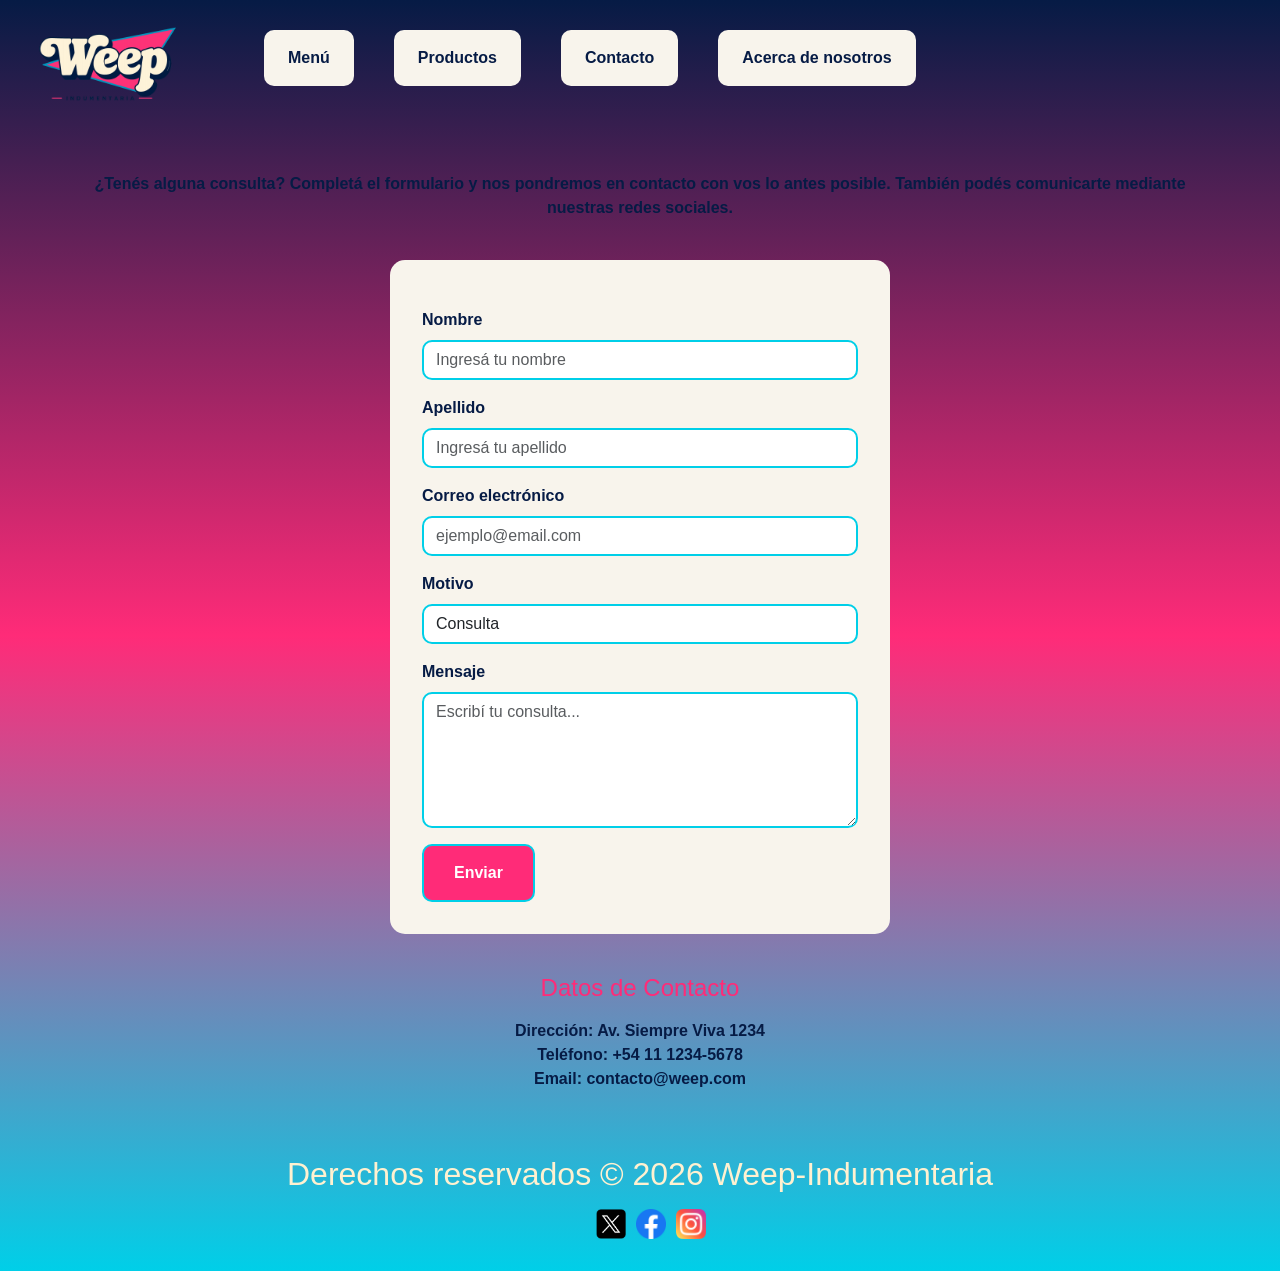
==== Pages/contacto.html @ 95387102 "Primera versión del proyecto Weep Indumentaria" ====
<!DOCTYPE html>
<html lang="en">
<head>
    <meta charset="UTF-8">
    <meta name="viewport" content="width=device-width, initial-scale=1.0">
    <meta name="description" content="Página de contacto de Weep Indumentaria.">
    <meta name="keywords" content="contacto, ropa, consultas, Weep">
    <meta name="author" content="Sebastian Fonteina">
    
    <title>Weep! - Indumentaria</title>
    <link href="https://cdn.jsdelivr.net/npm/bootstrap@5.3.8/dist/css/bootstrap.min.css" rel="stylesheet">
    <link rel="stylesheet" href="../styles/style.css">
    
</head>
<body>
    <header>
        <a href="../index.html">
    
            <img class="logoPrincipal" src="../assets/logo.png" alt="Logo de Weep-Indumentaria">
        
        </a>
        
    
        <nav class="navBarraSuperior"> 
            <ul>
            <li> 
                <a href="./menu.html">Menú</a>
            </li>
            <li> 
                <a href="./galeria.html">Productos</a>
            </li>
            <li> 
                <a href="./contacto.html">Contacto</a>
            </li>
            <li> 
                <a href="./nosotros.html">Acerca de nosotros</a>
            </li>
            
            </ul>

        </nav>
            

</header>

<main class="container contenidoPrincipal">

     <section class="contacto">
        
 <p>

¿Tenés alguna consulta?

Completá el formulario y nos pondremos en contacto con vos lo antes posible.

También podés comunicarte mediante nuestras redes sociales.

</p>
        
    </section>

    <form>

<div class="mb-3">

    <label for="nombre" class="form-label">
        Nombre
    </label>

    <input
        id="nombre"
        type="text"
        class="form-control"
        placeholder="Ingresá tu nombre"
        required>

</div>

<div class="mb-3">

    <label for="apellido" class="form-label">
        Apellido
    </label>

    <input
        id="apellido"
        type="text"
        class="form-control"
        placeholder="Ingresá tu apellido"
        required>

</div>

<div class="mb-3">

    <label for="correo" class="form-label">
        Correo electrónico
    </label>

    <input
        id="correo"
        type="email"
        class="form-control"
        placeholder="ejemplo@email.com"
        required>

</div>

<div class="mb-3">

<label
for="motivo"
class="form-label">

Motivo

</label>

<select
id="motivo"
class="form-control">

<option>Consulta</option>

<option>Compra</option>

<option>Cambio</option>

<option>Devolución</option>

</select>

</div>

<div class="mb-3">

    <label for="mensaje" class="form-label">
        Mensaje
    </label>

    <textarea
        id="mensaje"
        class="form-control"
        rows="5"
        placeholder="Escribí tu consulta..."
        required></textarea>

</div>

<button class="botonPrincipal">

Enviar

</button>

</form>

    <section class="informacion">

        <!-- Datos del local -->
        <h2>Datos de Contacto</h2>
        <p>
            <strong>Dirección:</strong> Av. Siempre Viva 1234<br>
            <strong>Teléfono:</strong> +54 11 1234-5678<br>
            <strong>Email:</strong> contacto@weep.com
            </p>

    </section>

</main>

    <footer>
    
    
        <h2 class="h2">Derechos reservados © 2026 Weep-Indumentaria</h2>
        <nav class="navBarraFooter">
            <ul>
            <li> 
                <a href="" aria-label="" >
                    <img class="footerImagenes" src="../assets/x.png" alt="X">
                </a>
            </li>
            <li> 
                <a href="" aria-label="" >
                    <img class="footerImagenes" src="../assets/facebook.png" alt="Facebook">
                </a>
            </li>
            <li> 
                <a href="" aria-label="" >
                    <img class="footerImagenes" src="../assets/instagram.png" alt="Instagram">
                </a>
            </li>

            </ul>
        </nav>
    </footer>
 
    </body>
</html>
---- styles/style.css ----
*{
    box-sizing: border-box;
    margin: 0;
    padding: 0;
}

:root {

--fondo: #000000;
--principal: #FFF1D0;
--rosa: #FF2B78;
--detalle: #00CFE8;
--sombra: #061B45;

}

header{

    display:flex;
    align-items: center;
    padding:1rem 2rem;
    /* background-color: var(--principal); */
}

.logoPrincipal{
    width: 150px;
    height: auto;
    margin-right: 50px;
    /*border-radius: 10px;
    border: none;
    background-color: var(--principal);*/
}

body{
    background: linear-gradient(
        180deg,
        #061B45,
        #FF2B78,
        #00CFE8
    );


    font-family: Arial, sans-serif;
    
}
footer{

    color: var(--principal);
    padding: 1rem;
    text-align: center;
}
h1{
    
    font-size: 2rem;
    color: var(--rosa);
    margin: 0;
    padding: 0.5rem 0;
}

h2{
    font-family: "Orbitron", sans-serif;
    font-size: 1.5rem;
    color: var(--rosa);
    margin: 0;
    padding: 0.5rem 0;
    text-align: center;
}

p{
    font-family: "Poppins", sans-serif;
    font-size: 1rem;
    color: var(--sombra);
    margin: 0;
    padding: 0.5rem 0;
    text-align: center;
    font-weight: bold;
}

.navBarraSuperior ul{

    display:flex;

    justify-content:center;

    list-style:none;

    gap:2.5rem;

}
.navBarraSuperior a{
    
    display: inline-block;
    background-color:#F8F4EC;
    /*border: 2px solid var(--detalle);*/
    border-radius: 10px;
    padding: 1rem 1.5rem;
    
    text-align: center;
    text-decoration:none;
    color:var(--sombra);
    font-family: "Orbitron", sans-serif;
    font-weight: bold;
    transition: transform 0.3s ease, box-shadow 0.3s ease;
    
}
.navBarraSuperior a:hover{
    background-color:var(--principal);
    color:var(--rosa);
    transform: scale(1.1);
    box-shadow: 0 0px 5px rgb(231, 228, 228);
}
.navBarraFooter ul{

    display:flex;

    justify-content:center;

    list-style:none;


}

.footerImagenes{
    width: 30px;
    height: auto;
    margin-right: 10px;
}
.tarjeta{

    background-color:#F8F4EC;

    /*border:3px solid var(--detalle);*/

    border-radius:15px;

    padding:2rem;

    margin:2rem auto;

    width:80%;

}

.galeria{

    display: grid;

    grid-template-columns: repeat(auto-fit, minmax(250px, 1fr));
    
    gap: 2rem;

    padding: 2rem;

}

.producto{


    border: 2px solid var(--detalle);

    border-radius: 10px;

    padding: 1rem;

    text-align: center;
    
    box-shadow:0 5px 15px rgba(0,0,0,.15);

    transition: transform 0.3s ease, box-shadow 0.3s ease;

    cursor: pointer;
}

.producto img{

    width: 100%;

    height: auto;

    border-radius: 8px;

}

.producto:hover{

    transform: scale(1.05);

}

form{

    width: 500px;
    margin: 2rem auto;
    background-color: #F8F4EC;
    padding: 2rem;
    border-radius: 15px;

}

.form-label{

    display: block;
    margin-top: 1rem;
    color: var(--sombra);
    font-weight: bold;

}

.menuPrincipal{

    width:80%;

    margin:2rem auto;

    text-align:center;

}

.menuGrid{

    display:grid;

    grid-template-columns:repeat(auto-fit,minmax(280px,1fr));

    gap:2rem;

    margin-top:2rem;

}

.menuCard{

    background:#F8F4EC;

    border:3px solid var(--detalle);

    border-radius:15px;

    padding:2rem;

    box-shadow:0 5px 15px rgba(0,0,0,.2);

    transition:.3s;

}

.menuCard:hover{

    transform:translateY(-10px);

}

.menuCard h3{

    color:var(--rosa);

}

.menuCard p{

    color:var(--sombra);

}

.menuCard a{

    display:inline-block;

    margin-top:1rem;

    padding:.8rem 1.5rem;

    background:var(--rosa);

    color:white;

    border-radius:8px;

    text-decoration:none;

}

.menuCard a:hover{

    background:var(--detalle);

}

.bannerPrincipal{

    width:90%;

    margin:2rem auto;

    position:relative;

}

.bannerPrincipal img{

    width:100%;

    height:450px;

    object-fit:cover;

    border-radius:20px;

}

.bannerTexto{

    position:absolute;

    top:50%;

    left:10%;

    transform:translateY(-50%);

}

.bannerTexto h1{

    color:white;

    font-size:3rem;

}

.bannerTexto p{

    color:white;

    margin:1rem 0;

    font-size:1.2rem;

}

.bannerTexto a{

    display:inline-block;

    background:var(--rosa);

    color:white;

    padding:1rem 2rem;

    border-radius:10px;

    text-decoration:none;

    transition:.3s;

}

.bannerTexto a:hover{

    background:var(--detalle);

}

.destacados{

    width:90%;

    margin:4rem auto;

}

.destacados h2{

    margin-bottom:2rem;

}

.contenedorDestacados{

    display:grid;

    grid-template-columns:repeat(auto-fit,minmax(280px,1fr));

    gap:2rem;

}

.productoInicio{

    background:#F8F4EC;

    border:3px solid var(--detalle);

    border-radius:15px;

    overflow:hidden;

    text-align:center;

    box-shadow:0 5px 15px rgba(0,0,0,.2);

    transition:.3s;

}

.productoInicio:hover{

    transform:translateY(-10px);

}

.productoInicio img{

    width:100%;

    height:280px;

    object-fit:cover;

}

.productoInicio h3{

    color:var(--rosa);

    margin-top:1rem;

}

.productoInicio p{

    color:var(--sombra);

}

.productoInicio a{

    display:inline-block;

    margin:1rem;

    padding:.8rem 2rem;

    border-radius:10px;

    background:var(--rosa);

    color:white;

    text-decoration:none;

}

.productoInicio a:hover{

    background:var(--detalle);

}

.contenidoPrincipal{
    
    padding-top: 2rem;

    padding-bottom: 2rem;

}

.botonPrincipal{


background:var(--rosa);

color:white;

font-weight:bold;

padding:15px 30px;

border-radius:10px;

border:2px solid var(--detalle);

transition:.3s;

}

.botonPrincipal:hover{

background:var(--detalle);

color:var(--sombra);

transform:scale(1.05);

}

.form-control{

border:2px solid var(--detalle);

border-radius:10px;

}

.form-control:focus{

border-color:var(--rosa);

box-shadow:0 0 10px var(--rosa);

}

.precio{

    color: var(--rosa);

    font-size: 1.3rem;

    font-weight: bold;

    margin: 1rem 0;

}

.subtitulo{

    color:white;

    text-align:center;

    margin-bottom:2rem;

}

/* ===========================
        NOSOTROS
=========================== */

.nosotros{

    display:flex;

    align-items:center;

    gap:3rem;

    margin:3rem 0;

}

.nosotrosImagen{

    flex:1;

}

.nosotrosImagen img{

    width:100%;

    border-radius:15px;

    box-shadow:0 5px 15px rgba(0,0,0,.3);

}

.nosotrosTexto{

    flex:1;

}

.nosotrosTexto h3{

    color:var(--rosa);

    margin-bottom:1rem;

}

.nosotrosTexto p{

    color:white;

    margin-bottom:1rem;

}

/* ===========================
    MISION Y VISION
=========================== */

.misionVision{

    display:grid;

    grid-template-columns:repeat(auto-fit,minmax(300px,1fr));

    gap:2rem;

    margin:3rem 0;

}

.tarjetaInfo{

    padding:2rem;

    border:3px solid var(--detalle);

    border-radius:15px;

    text-align:center;

}

.tarjetaInfo h3{

    color:var(--rosa);

    margin-bottom:1rem;

}

/* ===========================
      BENEFICIOS
=========================== */

.elegirnos{

    text-align:center;

    margin:4rem 0;

}

.beneficios{

    display:grid;

    grid-template-columns:repeat(auto-fit,minmax(250px,1fr));

    gap:2rem;

    margin-top:2rem;

}

.beneficio{

    padding:2rem;

    border:3px solid var(--detalle);

    border-radius:15px;

    transition:.3s;

}

.beneficio:hover{

    transform:translateY(-8px);

    box-shadow:0 8px 20px rgba(0,0,0,.3);

}

.nosotros{

    flex-direction:column;

    text-align:center;

}

/* ===========================
TABLET
=========================== */

@media (max-width: 768px) {

    header{
        flex-direction: column;
        gap: 1.5rem;
        text-align: center;
    }

    .navBarraSuperior ul{
        flex-direction: column;
        gap: 1rem;
    }

    .bannerTexto{
        left: 5%;
        right: 5%;
        text-align: center;
    }

    .bannerTexto h1{
        font-size: 2rem;
    }

    .bannerTexto p{
        font-size: 1rem;
    }

    .logoPrincipal{
        margin-right: 0;
    }

}

/* ===========================
CELULAR
=========================== */

@media (max-width: 480px) {

    .bannerPrincipal img{
        height: 300px;
    }

    .bannerTexto h1{
        font-size: 1.6rem;
    }

    .bannerTexto p{
        font-size: .9rem;
    }

    .botonPrincipal{
        padding: 10px 20px;
        font-size: .9rem;
    }

    .tarjeta{
        width: 95%;
        padding: 1rem;
    }

}
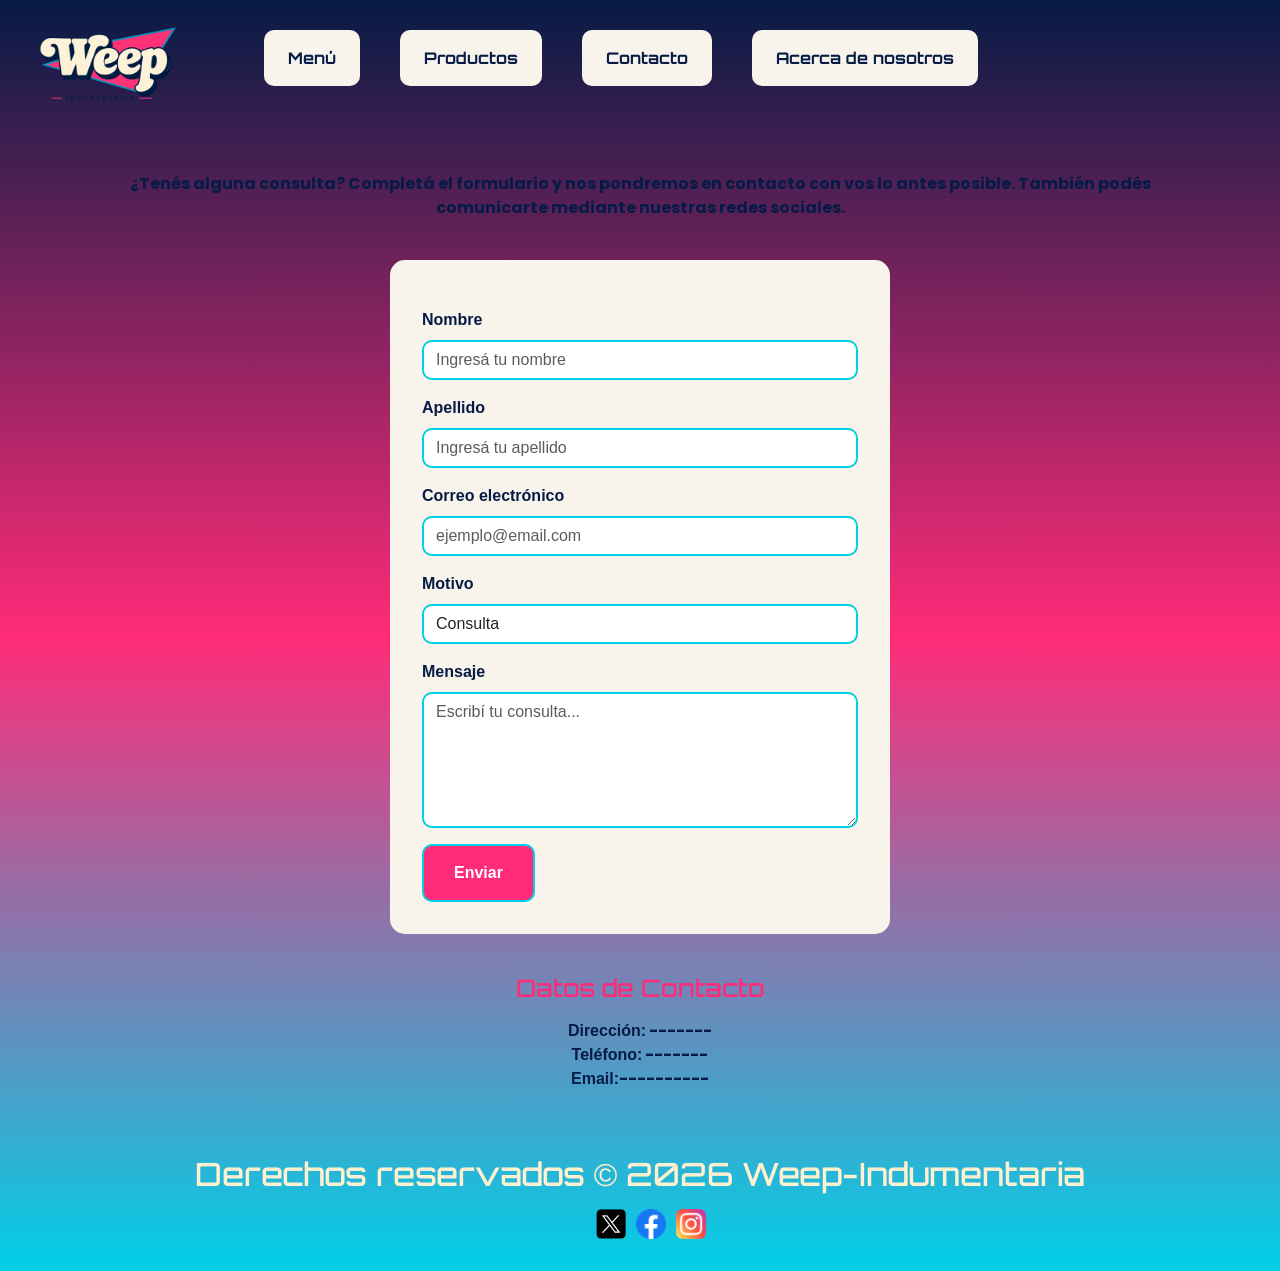
==== commit 9492d569: "Actualicé fuentes, estilos y páginas del sitio" ====
--- a/Pages/contacto.html
+++ b/Pages/contacto.html
@@ -1,5 +1,5 @@
 <!DOCTYPE html>
-<html lang="en">
+<html lang="es">
 <head>
     <meta charset="UTF-8">
     <meta name="viewport" content="width=device-width, initial-scale=1.0">
@@ -9,6 +9,15 @@
     
     <title>Weep! - Indumentaria</title>
     <link href="https://cdn.jsdelivr.net/npm/bootstrap@5.3.8/dist/css/bootstrap.min.css" rel="stylesheet">
+    <!--Fuente Orbitron-->
+    <link rel="preconnect" href="https://fonts.googleapis.com">
+    <link rel="preconnect" href="https://fonts.gstatic.com" crossorigin>
+    <link href="https://fonts.googleapis.com/css2?family=Orbitron:wght@400..900&display=swap" rel="stylesheet">
+    <!--Fuente Poppins-->
+    <link rel="preconnect" href="https://fonts.googleapis.com">
+    <link rel="preconnect" href="https://fonts.gstatic.com" crossorigin>
+    <link href="https://fonts.googleapis.com/css2?family=Orbitron:wght@400..900&family=Poppins:ital,wght@0,100;0,200;0,300;0,400;0,500;0,600;0,700;0,800;0,900;1,100;1,200;1,300;1,400;1,500;1,600;1,700;1,800;1,900&display=swap" rel="stylesheet">
+    <link href="https://cdn.jsdelivr.net/npm/bootstrap@5.3.8/dist/css/bootstrap.min.css" rel="stylesheet">
     <link rel="stylesheet" href="../styles/style.css">
     
 </head>
@@ -21,7 +30,7 @@
         </a>
         
     
-        <nav class="navBarraSuperior"> 
+        <nav class="navbar navBarraSuperior"> 
             <ul>
             <li> 
                 <a href="./menu.html">Menú</a>
@@ -160,9 +169,9 @@
         <!-- Datos del local -->
         <h2>Datos de Contacto</h2>
         <p>
-            <strong>Dirección:</strong> Av. Siempre Viva 1234<br>
-            <strong>Teléfono:</strong> +54 11 1234-5678<br>
-            <strong>Email:</strong> contacto@weep.com
+            <strong>Dirección:</strong> -------<br>
+            <strong>Teléfono:</strong> -------<br>
+            <strong>Email:</strong>----------
             </p>
 
     </section>
--- a/styles/style.css
+++ b/styles/style.css
@@ -50,7 +50,7 @@
     text-align: center;
 }
 h1{
-    
+    font-family: "Orbitron", sans-serif;
     font-size: 2rem;
     color: var(--rosa);
     margin: 0;
@@ -60,6 +60,16 @@
 h2{
     font-family: "Orbitron", sans-serif;
     font-size: 1.5rem;
+    color: var(--rosa);
+    margin: 0;
+    padding: 0.5rem 0;
+    text-align: center;
+}
+
+h3{
+
+    font-family: "Orbitron", sans-serif !important;
+    font-size: 1.2rem;
     color: var(--rosa);
     margin: 0;
     padding: 0.5rem 0;
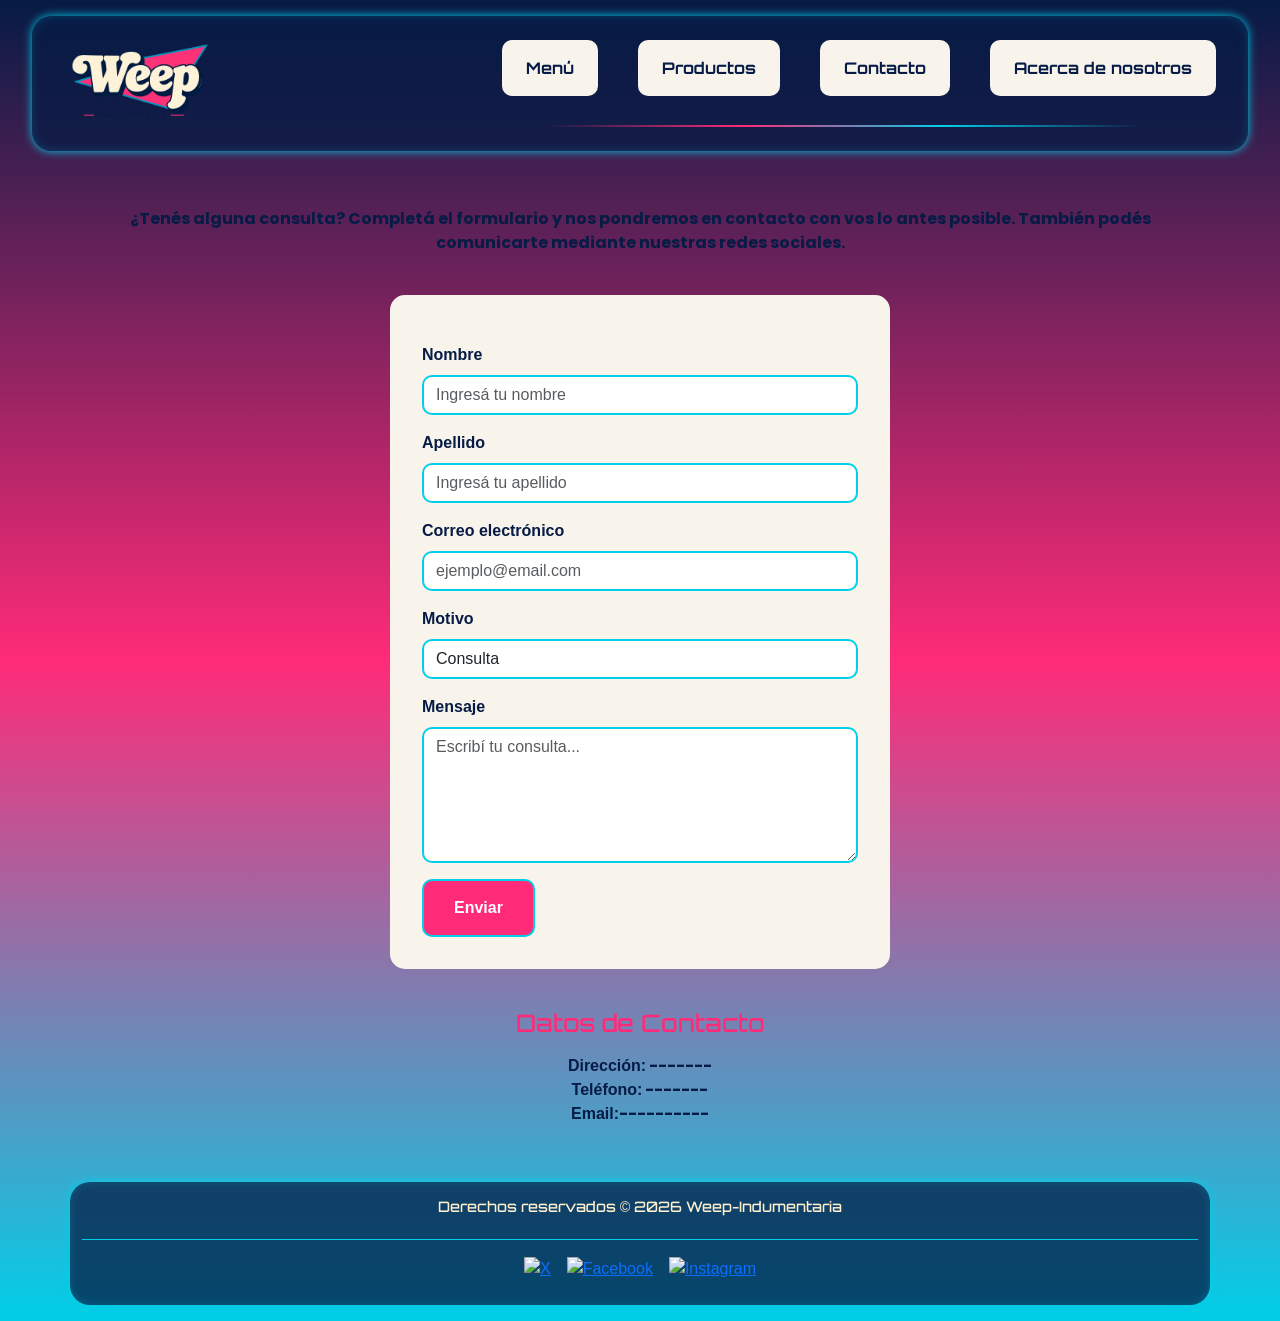
==== commit 818464c5: "Modifique header y footer" ====
--- a/Pages/contacto.html
+++ b/Pages/contacto.html
@@ -8,7 +8,7 @@
     <meta name="author" content="Sebastian Fonteina">
     
     <title>Weep! - Indumentaria</title>
-    <link href="https://cdn.jsdelivr.net/npm/bootstrap@5.3.8/dist/css/bootstrap.min.css" rel="stylesheet">
+    
     <!--Fuente Orbitron-->
     <link rel="preconnect" href="https://fonts.googleapis.com">
     <link rel="preconnect" href="https://fonts.gstatic.com" crossorigin>
@@ -178,25 +178,25 @@
 
 </main>
 
-    <footer>
-    
-    
-        <h2 class="h2">Derechos reservados © 2026 Weep-Indumentaria</h2>
+    <footer class="container">
+    
+        
+        <h2>Derechos reservados © 2026 Weep-Indumentaria</h2>
         <nav class="navBarraFooter">
             <ul>
             <li> 
                 <a href="" aria-label="" >
-                    <img class="footerImagenes" src="../assets/x.png" alt="X">
+                    <img class="footerImagenes" src="./assets/x.png" alt="X">
                 </a>
             </li>
             <li> 
                 <a href="" aria-label="" >
-                    <img class="footerImagenes" src="../assets/facebook.png" alt="Facebook">
+                    <img class="footerImagenes" src="./assets/facebook.png" alt="Facebook">
                 </a>
             </li>
             <li> 
                 <a href="" aria-label="" >
-                    <img class="footerImagenes" src="../assets/instagram.png" alt="Instagram">
+                    <img class="footerImagenes" src="./assets/instagram.png" alt="Instagram">
                 </a>
             </li>
 
--- a/styles/style.css
+++ b/styles/style.css
@@ -14,21 +14,40 @@
 
 }
 
-header{
-
-    display:flex;
+header {
+    display: flex;
     align-items: center;
-    padding:1rem 2rem;
-    /* background-color: var(--principal); */
-}
-
-.logoPrincipal{
+    justify-content: space-between;
+
+    width: 95%;
+    margin: 1rem auto;
+
+    padding: 1rem 2rem;
+
+    /*border: 2px solid var(--detalle);*/
+    border-radius: 20px;
+
+    background: rgba(6, 27, 69, 0.75);
+
+    box-shadow:
+        0 0 10px var(--detalle),
+        inset 0 0 10px rgba(0, 207, 232, 0.2);
+}
+
+.logoPrincipal {
     width: 150px;
     height: auto;
     margin-right: 50px;
-    /*border-radius: 10px;
-    border: none;
-    background-color: var(--principal);*/
+
+    transition: transform 0.3s ease, filter 0.3s ease;
+}
+
+.logoPrincipal:hover {
+    transform: scale(1.05);
+
+    filter:
+        drop-shadow(0 0 5px var(--rosa))
+        drop-shadow(0 0 10px var(--detalle));
 }
 
 body{
@@ -45,16 +64,88 @@
 }
 footer{
 
-    color: var(--principal);
-    padding: 1rem;
-    text-align: center;
-}
+    width:95%;
+
+    margin:1rem auto 1rem;
+
+    padding:0.5rem;
+
+    text-align:center;
+
+    color:var(--principal);
+
+    /*border:2px solid var(--detalle);*/
+
+    border-radius:20px;
+
+    background:rgba(6, 27, 69, 0.75);
+
+    box-shadow:
+        0 0 10px var(--detalle),
+        inset 0 0 10px rgba(0, 207, 232, 0.2);
+
+}
+
+footer h2{
+
+    font-size:.9rem;
+
+    color:var(--principal);
+
+    margin-bottom:0.5rem;
+
+}
+.navBarraFooter{
+
+    margin-top:1rem;
+
+    padding-top:1rem;
+
+    border-top:1px solid var(--detalle);
+
+}
+.navBarraFooter ul{
+
+    display:flex;
+
+    justify-content:center;
+
+    align-items:center;
+
+    list-style:none;
+
+    gap:1rem;
+
+    padding:0;
+
+}
+.footerImagenes{
+
+    width:30px;
+
+    height:auto;
+
+    transition:transform .3s ease, filter .3s ease;
+
+}
+
+.footerImagenes:hover{
+
+    transform:scale(1.2);
+
+    filter:
+        drop-shadow(0 0 5px var(--rosa))
+        drop-shadow(0 0 8px var(--detalle));
+
+}
+
 h1{
     font-family: "Orbitron", sans-serif;
     font-size: 2rem;
-    color: var(--rosa);
+    color: var(--detalle);
     margin: 0;
     padding: 0.5rem 0;
+    text-align: center;
 }
 
 h2{
@@ -68,7 +159,7 @@
 
 h3{
 
-    font-family: "Orbitron", sans-serif !important;
+    font-family: "Orbitron", sans-serif;
     font-size: 1.2rem;
     color: var(--rosa);
     margin: 0;
@@ -87,7 +178,7 @@
 }
 
 .navBarraSuperior ul{
-
+    
     display:flex;
 
     justify-content:center;
@@ -95,10 +186,10 @@
     list-style:none;
 
     gap:2.5rem;
-
+    
 }
 .navBarraSuperior a{
-    
+    flex: 1;
     display: inline-block;
     background-color:#F8F4EC;
     /*border: 2px solid var(--detalle);*/
@@ -114,27 +205,29 @@
     
 }
 .navBarraSuperior a:hover{
-    background-color:var(--principal);
+    background-color:var(--sombra);
     color:var(--rosa);
     transform: scale(1.1);
     box-shadow: 0 0px 5px rgb(231, 228, 228);
 }
-.navBarraFooter ul{
-
-    display:flex;
-
-    justify-content:center;
-
-    list-style:none;
-
-
-}
-
-.footerImagenes{
-    width: 30px;
-    height: auto;
-    margin-right: 10px;
-}
+.navBarraSuperior::after {
+    content: "";
+    
+
+    width: 80%;
+    height: 2px;
+
+    margin: 0.8rem auto 0;
+
+    background: linear-gradient(
+        90deg,
+        transparent,
+        var(--rosa),
+        var(--detalle),
+        transparent
+    );
+}
+
 .tarjeta{
 
     background-color:#F8F4EC;
@@ -615,7 +708,7 @@
 
 .tarjetaInfo{
 
-    padding:2rem;
+    padding: 2rem;
 
     border:3px solid var(--detalle);
 
@@ -629,7 +722,7 @@
 
     color:var(--rosa);
 
-    margin-bottom:1rem;
+    margin-bottom:0.5rem;
 
 }
 
